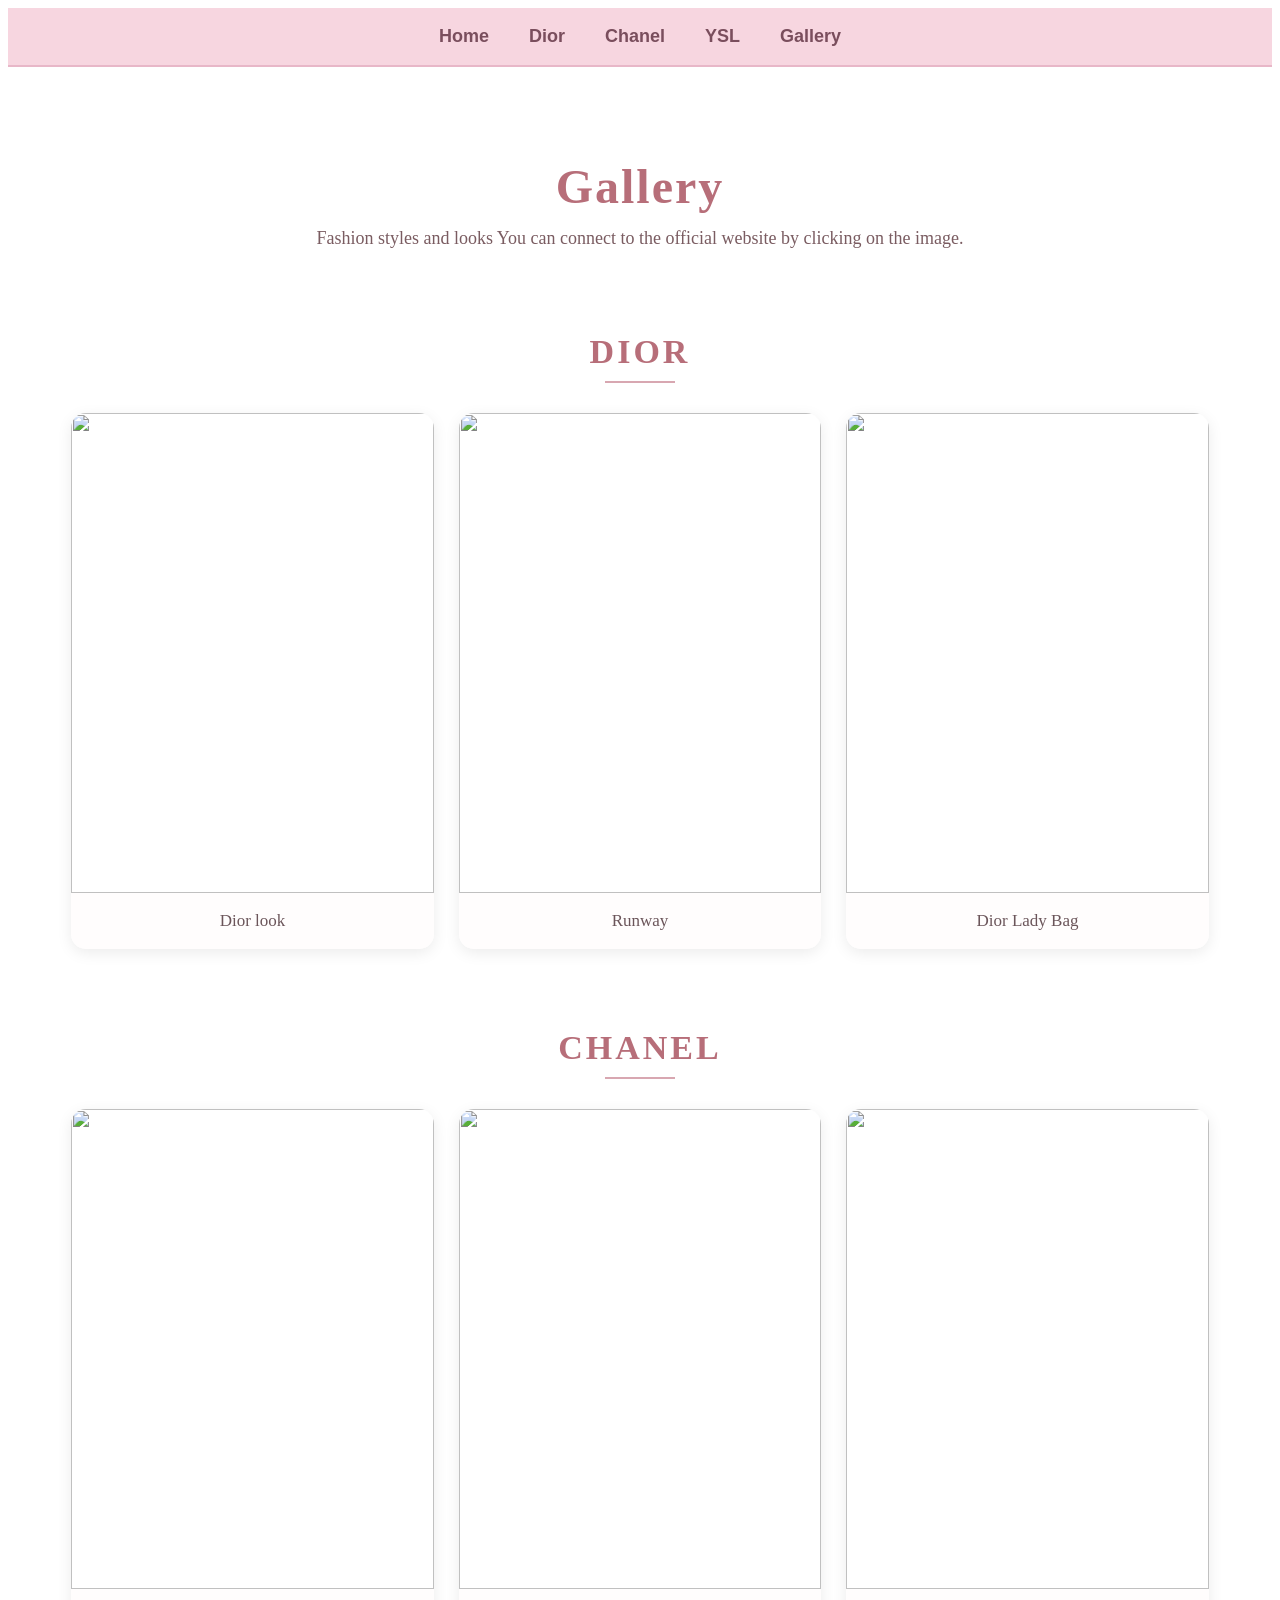
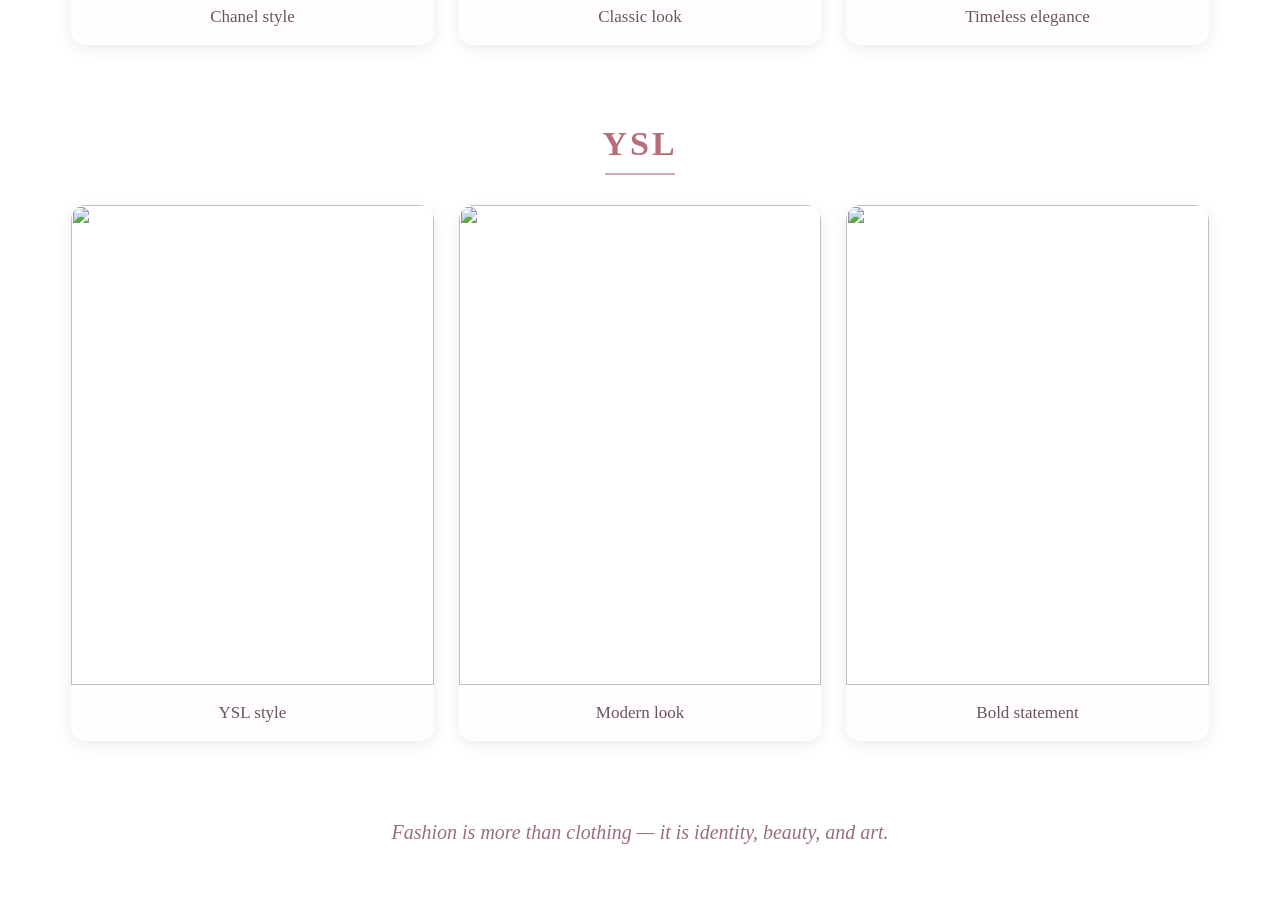
==== gallery.html @ eca540a1 "Add files via upload" ====
<!DOCTYPE html>
<html>

<head>
    <title>Gallery</title>
    <link rel="stylesheet" href="stylesheet.css">
</head>

<body class="gallery-page">

<nav>
    <a href="index.html">Home</a>
    <a href="dior.html">Dior</a>
    <a href="chanel.html">Chanel</a>
    <a href="ysl.html">YSL</a>
    <a href="gallery.html">Gallery</a>
</nav>


<div class="gallery-header">
    <h1>Gallery</h1>
    <p>Fashion styles and looks
        You can connect to the official website by clicking on the image.
    </p>
</div>

<h2 class="gallery-section-title">Dior</h2>
<div class="gallery-container">

    <div class="gallery-item">
        <a href="https://www.dior.com/en_hu/fashion" target="_blank">
            <img src="https://content.asos-media.com/-/media/images/articles/women/2019/01/30-wed/style-lessons-from-dior/asos-ww-style-lessons-dior-11.jpg?la=en-GB&h=1100&w=870&hash=E5C0B128D96F36FC8006043008B55FE4">
        </a>
        <p>Dior look</p>
    </div>

    <div class="gallery-item">
        <a href="https://www.dior.com/en_hu/fashion" target="_blank">
            <img src="https://diorama.dam-broadcast.com/cdn-cgi/image/width=720,format=auto/pm_11872_1010_1010054-fx3d2a9vdm-whr.jpg">
        </a>
        <p>Runway</p>
    </div>

    <div class="gallery-item">
        <a href="https://www.dior.com/en_hu/fashion" target="_blank">
            <img src="https://assets.christiandior.com/is/image/diorprod/M0565OWCBM900_E01-1?$default_GHC$&crop=410,391,1133,1415&wid=1850&hei=2000&scale=0.875">
        </a>
        <p>Dior Lady Bag</p>
    </div>

</div>

<h2 class="gallery-section-title">Chanel</h2>
<div class="gallery-container">

    <div class="gallery-item">
        <a href="https://www.chanel.com/us/" target="_blank">
            <img src="https://cdn.tatlerasia.com/tatlerasia/i/2023/07/05181552-chanel-haute-couture-2023-fall-winter-fw23-paris-fashion-week-collection-runway-photos-chanel-look-007-fw-2023-24-hc-show-hd_cover_1083x1600.jpg">
        </a>
        <p>Chanel style</p>
    </div>

    <div class="gallery-item">
        <a href="https://www.chanel.com/us/" target="_blank">
            <img src="https://cdn.tag-walk.com/list/chanelss250004-42d7ba33da3904b8b0b8.jpg">
        </a>
        <p>Classic look</p>
    </div>

    <div class="gallery-item">
        <a href="https://www.chanel.com/us/" target="_blank">
            <img src="https://maisondecinq.com/wp-content/uploads/2014/04/cocochanel1.jpg">
        </a>
        <p>Timeless elegance</p>
    </div>

</div>

<h2 class="gallery-section-title">YSL</h2>
<div class="gallery-container">

    <div class="gallery-item">
        <a href="https://www.ysl.com/en-ca" target="_blank">
            <img src="https://media.sheerluxe.com/K_U73t4YYHvxVCz7O212K1DbMn4=/800x0/smart/https%3A%2F%2Fsheerluxe.com%2Fsites%2Fsheerluxe%2Ffiles%2Farticles%2F2023%2F11%2Fsl101123-saint-laurent-imagebody-2.jpg?itok=UrisqGTK">
        </a>
        <p>YSL style</p>
    </div>

    <div class="gallery-item">
        <a href="https://www.ysl.com/en-ca" target="_blank">
            <img src="https://hips.hearstapps.com/hmg-prod/images/240925-hbz-ysl-shot-04-065-v3-wm-67352b9ba8fa5.png?crop=1.00xw:0.801xh;0,0.101xh&resize=1200:*">
        </a>
        <p>Modern look</p>
    </div>

    <div class="gallery-item">
        <a href="https://www.ysl.com/en-ca" target="_blank">
            <img src="https://assets.vogue.com/photos/68daeee7551e7fcb7103fd33/master/w_1280%2Cc_limit/_ALE0021.jpg">
        </a>
        <p>Bold statement</p>
    </div>

</div>

<p class="gallery-ending">Fashion is more than clothing — it is identity, beauty, and art.</p>

</body>
</html>
---- stylesheet.css ----
/* indexhtml */
.body {
    background-color: #fff7fb;
    color: #5c4a4a;
    font-family: Georgia, "Times New Roman", serif;
    margin: 0;
    padding: 0;
}

.body {
    font-family: 'Poppins', sans-serif;
}
.brand-title, h1, h2, h3 {
    font-family: 'Playfair Display', serif;
}


.reveal {
    opacity: 0;
    transform: translateY(50px);
    transition: 1s;
}

.reveal.active {
    opacity: 1;
    transform: translateY(0);
}
.box {
    width: 80%;
    margin: 120px auto;
    padding: 30px;
    background-color: white;
    border-radius: 20px;
    text-align: center;
}

nav {
    background-color: #f7d6e0;
    text-align: center;
    padding: 18px;
    border-bottom: 2px solid #e8b7c8;
}

nav a {
    font-family: 'Poppins', sans-serif;
    color: #7a4e5d;
    text-decoration: none;
    margin: 0 18px;
    font-size: 18px;
    font-weight: bold;
}

nav a:hover {
    color: #c06c84;
}

.hero {
    background-image: url("images/hero.jpg");
    background-size: cover;
    background-position: center;
    height: 500px;
    text-align: center;
    color: white;
    padding-top: 180px;
}

.hero h1 {
    font-size: 55px;
    margin-bottom: 10px;
    background-color: rgba(180, 120, 140, 0.35);
    display: inline-block;
    padding: 10px 20px;
    border-radius: 20px;
}

.hero p {
    font-size: 20px;
    background-color: rgba(255, 240, 245, 0.7);
    color: #7a4e5d;
    display: inline-block;
    padding: 10px 18px;
    border-radius: 20px;
}
.hero-text {
    width: 1000px;
    height: 500px;
    margin: auto;
    padding: 40px 30px;
    border-radius: 20px;

    background-image: linear-gradient(rgba(255,255,255,0.35), rgba(255,255,255,0.35)), url("https://i.pinimg.com/1200x/b5/b6/35/b5b635a609c193b94eb15937bb290f5e.jpg");
    background-size: 100% auto;
    background-repeat: no-repeat;
    background-position: center;

    text-align: center;
    display: flex;
    flex-direction: column;
    justify-content: center;
}



.section {
    background-color: #fffdfd;
    width: 80%;
    margin: 40px auto;
    padding: 30px;
    border: 2px solid #f0d3dc;
    border-radius: 20px;
    box-shadow: 0 4px 10px rgba(180, 150, 160, 0.2);
}

.section h2 {
    color: #b56576;
    text-align: center;
    margin-bottom: 20px;
}

.section p {
    font-size: 18px;
    line-height: 1.7;
    text-align: center;
}

.main-image {
    display: block;
    width: 70%;
    margin: 20px auto;
    border-radius: 18px;
    border: 4px solid #f3c8d7;
}

.main-image:hover {
    opacity: 0.9;
}

.gallery {
    text-align: center;
    margin-top: 20px;
}

.gallery img {
    width: 220px;
    margin: 12px;
    border-radius: 15px;
    border: 3px solid #f7d6e0;
}

.gallery img:hover {
    transform: scale(1.03);
}

.button {
    background-color: #e7b8c8;
    color: white;
    text-decoration: none;
    padding: 12px 20px;
    border-radius: 20px;
    display: inline-block;
    margin-top: 15px;
    font-weight: bold;
}

.button:hover {
    background-color: #d98aa3;
}

footer {
    background-color: #f7d6e0;
    color: #7a4e5d;
    text-align: center;
    padding: 20px;
    margin-top: 40px;
    border-top: 2px solid #e8b7c8;
}
/* diorhtml */
.brand-title {
    text-align: center;
    font-size: 48px;
    margin: 40px 0;
    color: #b56576;
}
.brand-sections {
    list-style: none;
    padding: 0;
}

.brand-sections li {
    margin: 30px auto;
}

.box {
    background-color: #ffe4ec;
    padding: 25px;
    border-radius: 15px;
    max-width: 900px;
}

.reveal {
    opacity: 0;
    transform: translateY(50px);
    transition: opacity 0.8s ease, transform 0.8s ease;
}

.reveal.active {
    opacity: 1;
    transform: translateY(0);
}

.runway-grid {
    display: grid;
    grid-template-columns: 1fr 1fr;
    gap: 15px;
    margin-top: 15px;
}

.runway-grid img {
    width: 100%;
    height: 500px;
    object-fit: cover;
    border-radius: 10px;
    display: block;
}

.signature-list img{
    width: auto;
    height: 280px;
    object-fit: contain;
    display: block;
    margin: 20px auto;
    border-radius: 10px;
    background-color: white;
}

.dior-parallax {
    background-image: url("https://diorama.dam-broadcast.com/cdn-cgi/image/width=1600,format=auto/pm_11872_1010_1010054-fx3d2a9vdm-whr.jpg");
    min-height: 420px;
    background-attachment: fixed;
    background-position: center;
    background-repeat: no-repeat;
    background-size: cover;

    display: flex;
    justify-content: center;
    align-items: center;
    margin: 60px auto;
}

.dior-parallax-text {
    background-color: rgba(255, 255, 255, 0.75);
    color: #7a6a3a;
    padding: 20px 30px;
    border-radius: 18px;
    text-align: center;
    font-family: 'Playfair Display', serif;
    max-width: 700px;
}

.dior-parallax-text h2 {
    margin-bottom: 10px;
    font-size: 32px;
}

.dior-parallax-text p {
    margin: 0;
    font-size: 18px;
    line-height: 1.6;
}

.video-box iframe {
    width: 100%;
    max-width: 900px;
    height: 500px;
    border-radius: 15px;
}

/* DIOR - pastel yellow */
.dior-page {
    background-color: #fff9e6;
    color: #7a6a3a;
}

.dior-page nav {
    background-color: #fff1b8;
    border-bottom: 2px solid #f5d97a;
}

.dior-page nav a {
    color: #7a6a3a;
}

.dior-page .brand-title {
    color: #c9a227;
}

.dior-page .box {
    background-color: #fffdf4;
    border: 2px solid #f5e6a3;
}

/* Chanel */
.chanel-parallax {
    background-image: url("https://runwaymagazines.com/wp-content/uploads/2025/03/Chanel-Fall-Winter-2025-2026-Ready-to-Wear-Runway-Magazine-2-768x1135.jpg");
    min-height: 420px;
    background-attachment: fixed;
    background-position: center;
    background-repeat: no-repeat;
    background-size: cover;

    display: flex;
    justify-content: center;
    align-items: center;
    margin: 60px auto;
}

.chanel-parallax-text {
    background-color: rgba(255, 255, 255, 0.8);
    color: #3a4a6a;
    padding: 20px 30px;
    border-radius: 18px;
    text-align: center;
    font-family: 'Playfair Display', serif;
    max-width: 700px;
}

/* CHANEL - pastel blue */
.chanel-page {
    background-color: #f4f8ff;
    color: #3a4a6a;
}

.chanel-page nav {
    background-color: #dce8ff;
    border-bottom: 2px solid #b7ccf5;
}

.chanel-page nav a {
    color: #3a4a6a;
}

.chanel-page .brand-title {
    color: #5b7bd5;
}

.chanel-page .box {
    background-color: #ffffff;
    border: 2px solid #cddcff;
}

/* YSL */
.ysl-parallax {
    background-image: url("https://theimpression.com/wp-content/uploads/2026/03/saint-laurent-atm-f26-007-1.jpg");
    min-height: 420px;
    background-attachment: fixed;
    background-position: center;
    background-repeat: no-repeat;
    background-size: cover;

    display: flex;
    justify-content: center;
    align-items: center;
    margin: 60px auto;
}

.ysl-parallax-text {
    background-color: rgba(255, 255, 255, 0.75);
    color: #5a5245;
    padding: 20px 30px;
    border-radius: 18px;
    text-align: center;
    font-family: 'Playfair Display', serif;
    max-width: 700px;
}

/* YSL - ivory tone */
.ysl-page {
    background-color: #f8f5ef;
    color: #5a5245;
}

.ysl-page nav {
    background-color: #ece6da;
    border-bottom: 2px solid #d8d0c0;
}

.ysl-page nav a {
    color: #5a5245;
}

.ysl-page .brand-title {
    color: #8a7d6b;
}

.ysl-page .box {
    background-color: #ffffff;
    border: 2px solid #e2dbcf;
}

/* Gallery */

.gallery-page .gallery-header {
    text-align: center;
    padding: 60px 20px 30px;
}

.gallery-page .gallery-header h1 {
    font-family: "Georgia", "Times New Roman", serif;
    font-size: 48px;
    color: #b76e79;
    margin-bottom: 10px;
    letter-spacing: 2px;
}

.gallery-page .gallery-header p {
    font-family: "Georgia", "Times New Roman", serif;
    font-size: 18px;
    color: #7a5c61;
    max-width: 700px;
    margin: 0 auto;
    line-height: 1.6;
}

.gallery-section-title {
    text-align: center;
    font-family: "Georgia", "Times New Roman", serif;
    font-size: 34px;
    color: #b76e79;
    margin-top: 50px;
    margin-bottom: 25px;
    letter-spacing: 3px;
    text-transform: uppercase;
    position: relative;
}

.gallery-section-title::after {
    content: "";
    display: block;
    width: 70px;
    height: 2px;
    background-color: #d8a7b1;
    margin: 10px auto 0;
}

.gallery-page .gallery-container {
    width: 90%;
    max-width: 1200px;
    margin: 30px auto 80px;
    display: grid;
    grid-template-columns: repeat(3, 1fr);
    gap: 25px;
}

.gallery-page .gallery-item {
    background-color: #ffffff;
    border-radius: 15px;
    overflow: hidden;
    box-shadow: 0 4px 15px rgba(0, 0, 0, 0.08);
    transition: transform 0.4s ease, box-shadow 0.4s ease;
}

.gallery-page .gallery-item:hover {
    transform: translateY(-6px);
    box-shadow: 0 10px 25px rgba(0, 0, 0, 0.15);
}

.gallery-page .gallery-item img {
    width: 100%;
    height: 480px;
    object-fit: cover;
    display: block;
}

.gallery-page .gallery-item p {
    font-family: "Georgia", "Times New Roman", serif;
    text-align: center;
    font-size: 17px;
    padding: 18px 15px;
    margin: 0;
    color: #6b555a;
    background-color: #fffdfd;
}

.gallery-page .gallery-ending {
    text-align: center;
    font-family: "Georgia", "Times New Roman", serif;
    font-size: 20px;
    color: #9a6f77;
    margin: 20px auto 70px;
    font-style: italic;
    padding: 0 20px;
}

@media (max-width: 900px) {
    .gallery-page .gallery-container {
        grid-template-columns: repeat(2, 1fr);
    }
}

@media (max-width: 768px) {
    .gallery-page .gallery-header h1 {
        font-size: 36px;
    }

    .gallery-section-title {
        font-size: 28px;
    }

    .gallery-page .gallery-container {
        grid-template-columns: 1fr;
    }

    .gallery-page .gallery-item img {
        height: 350px;
    }
}
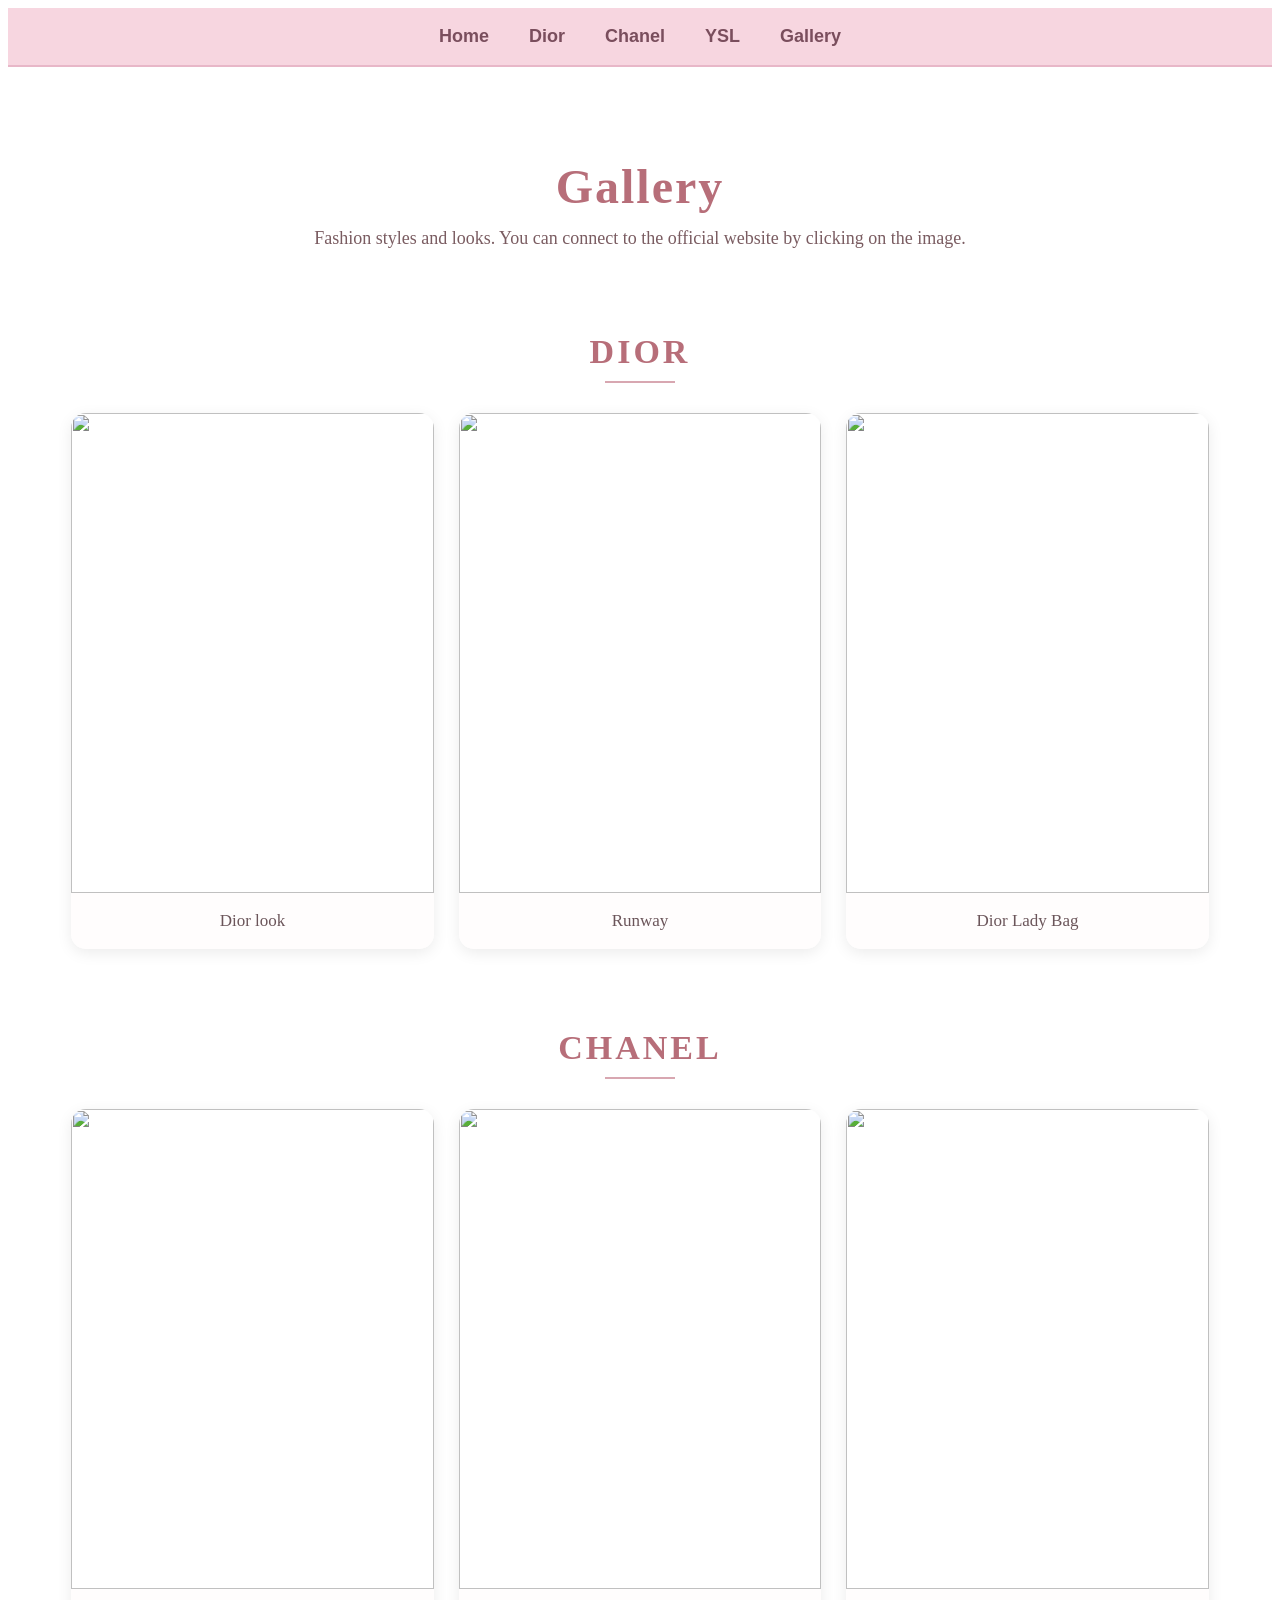
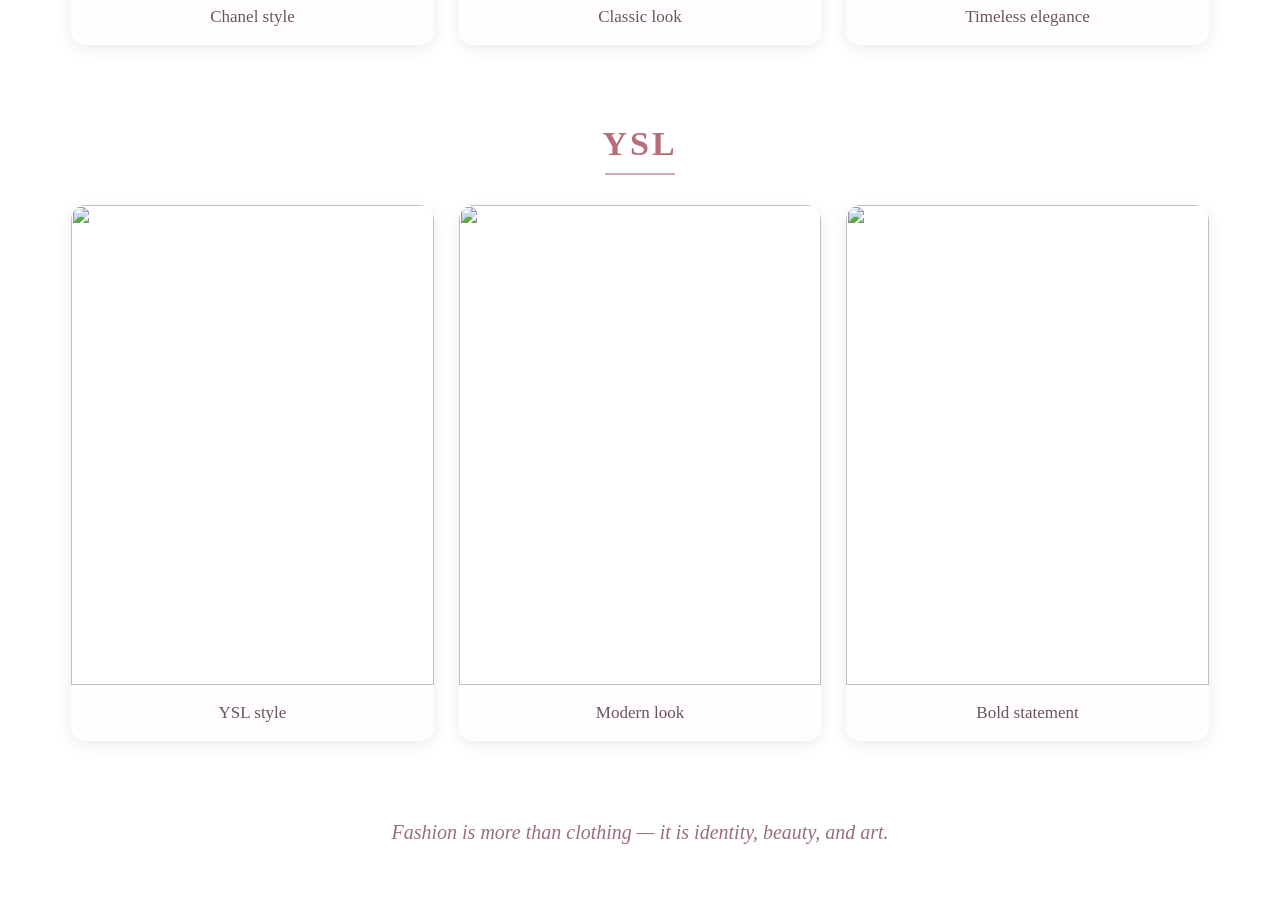
==== commit f5eea830: "gallery.html" ====
--- a/gallery.html
+++ b/gallery.html
@@ -19,7 +19,7 @@
 
 <div class="gallery-header">
     <h1>Gallery</h1>
-    <p>Fashion styles and looks
+    <p>Fashion styles and looks.
         You can connect to the official website by clicking on the image.
     </p>
 </div>
@@ -105,4 +105,4 @@
 <p class="gallery-ending">Fashion is more than clothing — it is identity, beauty, and art.</p>
 
 </body>
-</html>+</html>
